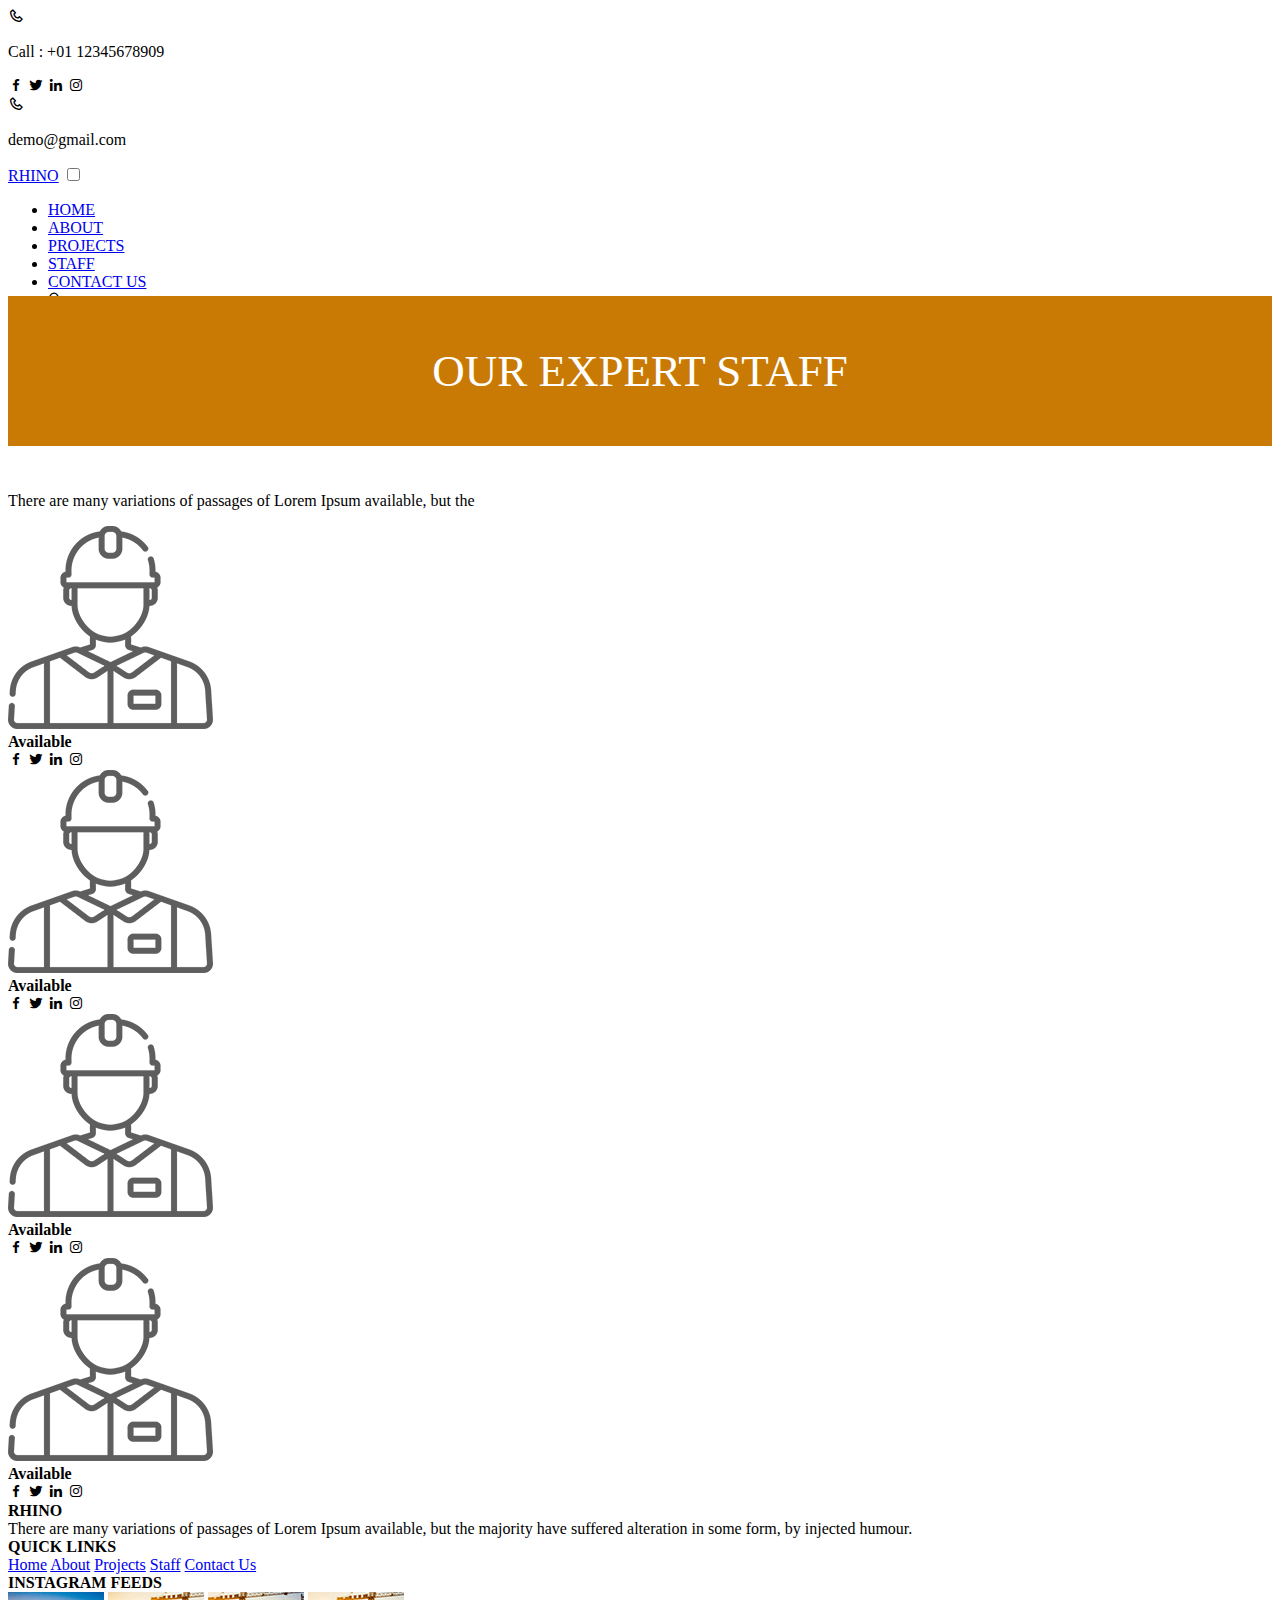
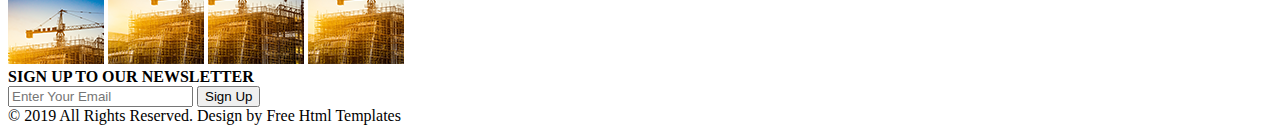
==== staff.html @ f5f03d5b "Initial commit" ====
<!DOCTYPE html>
<html lang="en">
<head>
    <meta charset="UTF-8">
    <meta name="viewport" content="width=device-width, initial-scale=1.0">
    <!-- start fonts -->
    <link href="https://fonts.googleapis.com/css2?family=Poppins:wght@100..900&display=swap" rel="stylesheet">
    <link href="https://fonts.googleapis.com/css2?family=Raleway:wght@100..900&display=swap" rel="stylesheet">
    <!-- end fonts -->
    <!-- start icons -->
    <link href='https://unpkg.com/boxicons@2.1.4/css/boxicons.min.css' rel='stylesheet'>
    <!-- end icons -->
    <link rel="stylesheet" href="Css/styles.css">
    <title>Our Expert Staff - Rhino</title>
    <style>
        header {
            background-image: none;
            height: auto;
        }
        .header_hhh {
            transform: translateY(-30px);
            height: 150px;
            display: flex;
            align-items: center;
            justify-content: center;
            background-color: #c97a05;
            color: #fff;
            font-size: 45px;
            font-weight: 500;
            text-transform: uppercase;
        }
    </style>
</head>
<body>
    <!-- start header -->
    <header>
        <div class="top_nav">
            <div>
                <i class='bx bx-phone'></i>
                <p>Call : +01 12345678909</p>
            </div>
            <div>
                <i class='bx bxl-facebook'></i>
                <i class='bx bxl-twitter'></i>
                <i class='bx bxl-linkedin'></i>
                <i class='bx bxl-instagram'></i>
            </div>
            <div>
                <i class='bx bx-phone'></i>
                <p>demo@gmail.com</p>
            </div>
        </div>
        <nav>
            <a class="title" href="#">RHINO</a>
            <input type="checkbox" id="menu-toggle">
            <label for="menu-toggle" class="menu-icon">
                <i class="fa-solid fa-bars"></i>
            </label>
            <ul>
                <li><a href="index.html">HOME</a></li>
                <li><a href="about.html">ABOUT</a></li>
                <li><a href="projects.html">PROJECTS</a></li>
                <li><a href="staff.html" class="active">STAFF</a></li>
                <li><a href="contact.html">CONTACT US</a></li>
                <li><i class='bx bx-search-alt-2'></i></li>
            </ul>
        </nav>
        <div class="header_hhh">
            Our Expert Staff
        </div>
    </header>
    <!-- end header -->

    <!-- start staff -->
    <section class="staff">
        <p>There are many variations of passages of Lorem Ipsum available, but the</p>
        <div class="container">
            <div class="card">
                <div>
                    <img src="images/man.png" alt="Staff 1">
                </div>
                <div class="details">
                    <b>Available</b>
                    <div>
                        <i class='bx bxl-facebook'></i>
                        <i class='bx bxl-twitter'></i>
                        <i class='bx bxl-linkedin'></i>
                        <i class='bx bxl-instagram'></i>
                    </div>
                </div>
            </div>
            <div class="card">
                <div>
                    <img src="images/man.png" alt="Staff 2">
                </div>
                <div class="details">
                    <b>Available</b>
                    <div>
                        <i class='bx bxl-facebook'></i>
                        <i class='bx bxl-twitter'></i>
                        <i class='bx bxl-linkedin'></i>
                        <i class='bx bxl-instagram'></i>
                    </div>
                </div>
            </div>
            <div class="card">
                <div>
                    <img src="images/man.png" alt="Staff 3">
                </div>
                <div class="details">
                    <b>Available</b>
                    <div>
                        <i class='bx bxl-facebook'></i>
                        <i class='bx bxl-twitter'></i>
                        <i class='bx bxl-linkedin'></i>
                        <i class='bx bxl-instagram'></i>
                    </div>
                </div>
            </div>
            <div class="card">
                <div>
                    <img src="images/man.png" alt="Staff 4">
                </div>
                <div class="details">
                    <b>Available</b>
                    <div>
                        <i class='bx bxl-facebook'></i>
                        <i class='bx bxl-twitter'></i>
                        <i class='bx bxl-linkedin'></i>
                        <i class='bx bxl-instagram'></i>
                    </div>
                </div>
            </div>
        </div>
    </section>
    <!-- end staff -->

    <!-- start footer -->
    <footer>
        <div class="top_footer">
            <div class="card">
                <b>RHINO</b>
                <div>There are many variations of passages of Lorem Ipsum available, but the majority have suffered alteration in some form, by injected humour.</div>
            </div>
            <div class="card">
                <b>QUICK LINKS</b>
                <div>
                    <a href="#">Home</a>
                    <a href="#">About</a>
                    <a href="#">Projects</a>
                    <a href="#">Staff</a>
                    <a href="#">Contact Us</a>
                </div>
            </div>
            <div class="card">
                <b>INSTAGRAM FEEDS</b>
                <div>
                    <img src="images/inst1.png" alt="">
                    <img src="images/inst2.png" alt="">
                    <img src="images/inst3.png" alt="">
                    <img src="images/inst4.png" alt="">
                </div>
            </div>
            <div class="card">
                <b>SIGN UP TO OUR NEWSLETTER</b>
                <div>
                    <input type="email" placeholder="Enter Your Email">
                    <button>Sign Up</button>
                </div>
            </div>
        </div>
        <div class="down_footer">
            <div>
                © 2019 All Rights Reserved. Design by <a>Free Html Templates</a>
            </div>
        </div>
    </footer>
    <!-- end footer -->
</body>
</html>
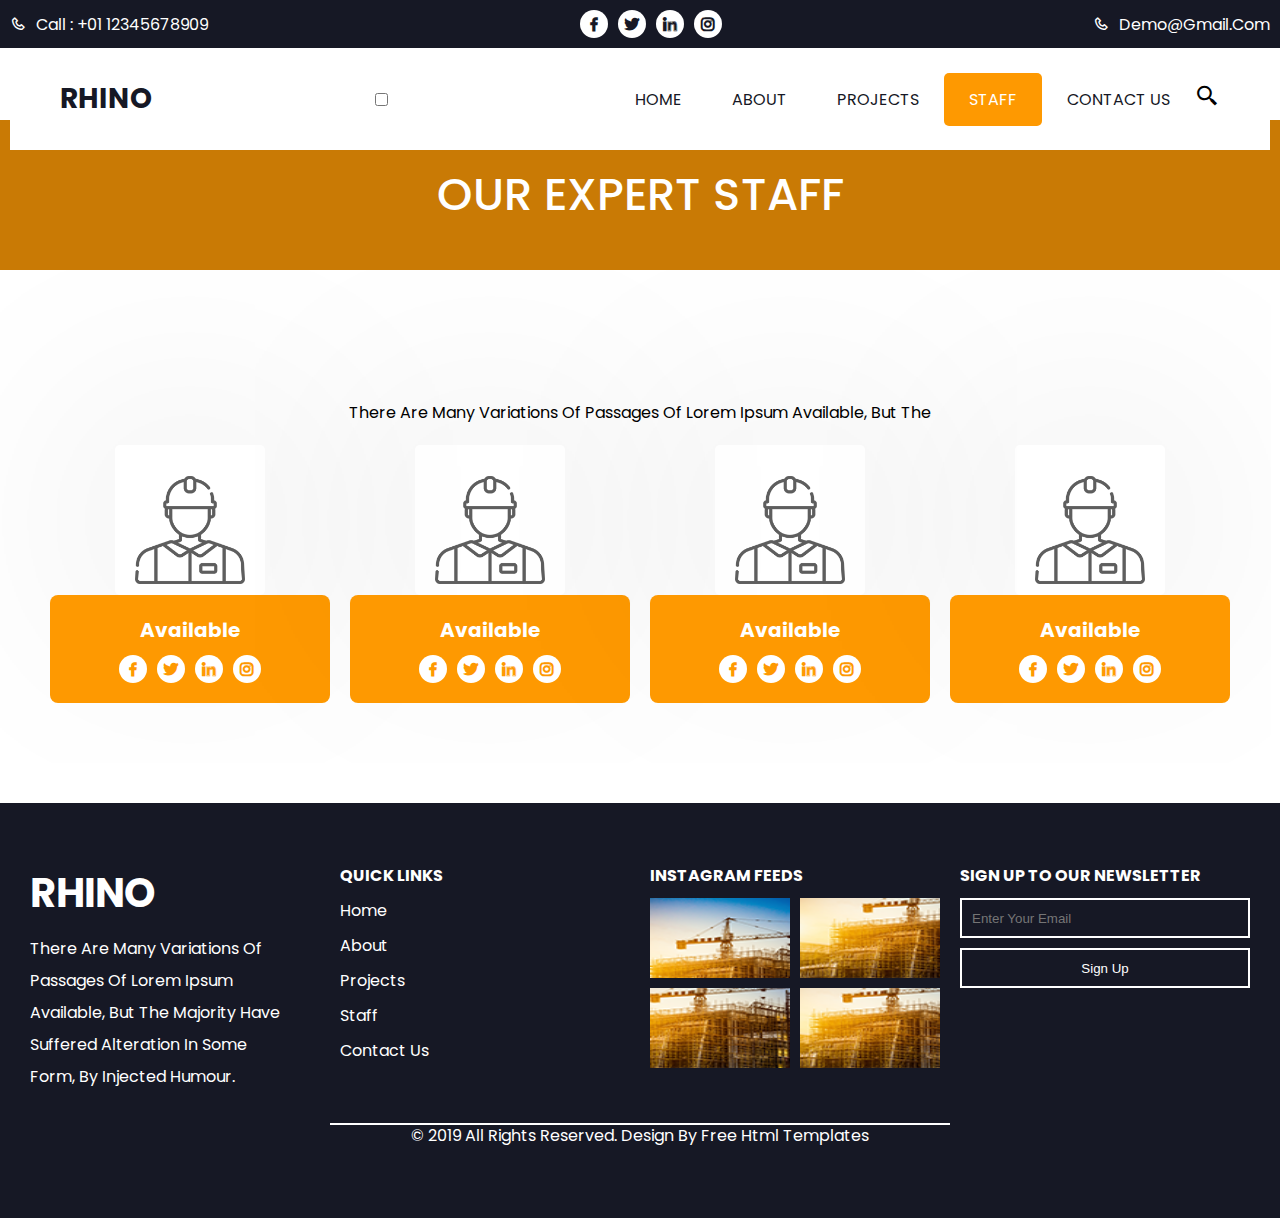
==== commit d4de261f: "Update staff.html" ====
--- a/staff.html
+++ b/staff.html
@@ -10,7 +10,7 @@
     <!-- start icons -->
     <link href='https://unpkg.com/boxicons@2.1.4/css/boxicons.min.css' rel='stylesheet'>
     <!-- end icons -->
-    <link rel="stylesheet" href="Css/styles.css">
+    <link rel="stylesheet" href="styles.css">
     <title>Our Expert Staff - Rhino</title>
     <style>
         header {
--- a/styles.css
+++ b/styles.css
@@ -0,0 +1,805 @@
+* {
+    margin: 0;
+    padding: 0;
+    box-sizing: border-box;
+}
+:root {
+    --main-color: #fe9901;
+    --secondary-color: #161825;
+}
+
+body {
+    font-family: 'Poppins', sans-serif;
+    text-transform: capitalize;
+    height: 100%;
+}
+
+/* Header */
+header {
+    background-image: url('images/banner2.jpg');
+    background-size: cover;
+    height: 110vh;
+    position: relative;
+}
+
+/* Top Navigation */
+.top_nav {
+    padding: 10px 200px;
+    background-color: var(--secondary-color);
+    color: #fff;
+    display: flex;
+    align-items: center;
+    justify-content: space-between;
+}
+.top_nav div {
+    display: flex;
+    align-items: center;
+    justify-content: center;
+    gap: 10px;
+}
+.top_nav div:nth-child(2) i {
+    padding: 5px;
+    background-color: #fff;
+    border-radius: 50%;
+    color: var(--secondary-color);
+    font-weight: bold;
+    cursor: pointer;
+    transition: 0.5s;
+    font-size: 18px;
+}
+.top_nav div:nth-child(2) i:hover {
+    color: var(--main-color);
+    transform: rotate(360deg);
+}
+@media (max-width:1300px) {
+    .top_nav {
+        padding: 10px;
+    }
+}
+@media (max-width:768px) {
+    .top_nav {
+        flex-direction: column;
+        align-items: center;
+        justify-content: center;
+        gap: 10px;
+    }
+    .top_nav div {
+        justify-content: center;
+        gap: 20px;
+    }
+    .top_nav div:first-child,
+    .top_nav div:last-child {
+        display: none;
+    }
+}
+
+/* Navigation */
+
+
+/* Nav Bar */
+nav {
+    margin: 0 200px;
+    padding: 30px 50px;
+    background-color: #fff;
+    display: flex;
+    align-items: center;
+    justify-content: space-between;
+    position: relative;
+    z-index: 5;
+}
+nav a {
+    text-decoration: none;
+    color: var(--secondary-color);
+}
+nav .title {
+    font-weight: bold;
+    font-size: 28px;
+}
+nav ul {
+    display: flex;
+    align-items: center;
+    justify-content: center;
+}
+nav ul li {
+    list-style: none;
+}
+nav ul li a {
+    padding: 15px 25px;
+    font-size: 16px;
+    border-radius: 5px;
+    transition: 0.5s;
+}
+nav ul li a.active,
+nav ul li a:hover {
+    background-color: var(--main-color);
+    color: #fff;
+}
+nav ul li i {
+    font-size: 25px;
+}
+
+/* Menu Icon */
+nav .menu-icon {
+    display: none;
+}
+
+@media (max-width:1300px) {
+    nav {
+        margin: 0 10px;
+    }
+}
+@media (max-width:990px) {
+    nav ul li a {
+        padding: 8px 10px;
+    }
+}
+@media (max-width:768px) {
+    nav ul {
+        flex-direction: column;
+        align-items: flex-start;
+        gap: 10px;
+        background-color: var(--secondary-color);
+        position: absolute;
+        top: 60px;
+        left: 0;
+        width: 100%;
+        display: none;
+    }
+    nav ul li a {
+        color: #fff;
+        padding: 10px 20px;
+    }
+    nav ul li a.active,
+    nav ul li a:hover {
+        background-color: transparent;
+        color: var(--main-color);
+    }
+    nav:hover ul {
+        display: flex;
+    }
+}
+
+/* end of nav bar */
+
+/* Header Title */
+.header_title {
+    display: flex;
+    flex-direction: column;
+    gap: 30px;
+    color: #fff;
+    position: absolute;
+    left: 200px;
+    top: 50%;
+    transform: translateY(-50%);
+}
+.header_title h1 {
+    font-size: 100px;
+    margin: 0;
+}
+.header_title p {
+    margin: 5px 0;
+}
+.header_title button {
+    width: 250px;
+    padding: 15px 0;
+    background-color: var(--main-color);
+    color: #fff;
+    cursor: pointer;
+    border: none;
+    font-size: 18px;
+    transition: 1s;
+    border-radius: 3px;
+}
+.header_title button:hover {
+    background-color: var(--secondary-color);
+}
+
+.btn {
+    width: 250px;
+    padding: 15px 0;
+    background-color: var(--main-color);
+    color: #fff;
+    cursor: pointer;
+    border: none;
+    font-size: 18px;
+    transition: 1s;
+    border-radius: 3px;
+}
+.btn:hover {
+    background-color: var(--secondary-color);
+}
+@media (max-width:1300px) {
+    .header_title {
+        left: 10px;
+    }
+}
+@media (max-width:995px) {
+    .header_title h1 {
+        font-size: 70px;
+    }
+}
+@media (max-width:570px) {
+    .header_title h1 {
+        font-size: 40px;
+    }
+}
+
+header .slider_icons {
+    position: absolute;
+    bottom: 0;
+    right: 100px;
+    transform: translateY(50%);
+    display: flex;
+    gap: 10px;
+}
+header .slider_icons i {
+    padding: 20px;
+    background-color: var(--secondary-color);
+    color: #fff;
+    font-size: 40px;
+    border-radius: 50%;
+    cursor: pointer;
+    transition: 0.5s;
+}
+.slider_icons i:hover {
+    background-color: var(--main-color);
+}
+
+/* Services */
+.services {
+    margin-left: 200px;
+    display: flex;
+    align-items: center;
+    gap: 20px;
+    transform: translateY(-50%);
+    width: max-content;
+}
+.services div {
+    width: 250px;
+    height: 150px;
+    display: flex;
+    align-items: center;
+    justify-content: center;
+    flex-direction: column;
+    padding: 20px;
+    gap: 20px;
+    background-color: #fff;
+    box-shadow: 0 0 250px rgba(3, 3, 3, 0.16);
+    transition: 1s;
+    cursor: pointer;
+}
+.services div:hover {
+    background-color: var(--main-color);
+    color: #fff;
+}
+@media (max-width:1300px) {
+    header .slider_icons {
+        right: 50px;
+    }
+    .services {
+        margin-left: 10px;
+    }
+}
+@media (max-width:1160px) {
+    header .slider_icons {
+        right: 50px;
+        bottom: 150px;
+        transform: translateY(0);
+    }
+    header .slider_icons i {
+        padding: 10px;
+    }
+}
+@media (max-width:990px) {
+    .services div {
+        width: 200px;
+        height: 100px;
+    }
+}
+@media (max-width:800px) {
+    .services {
+        flex-direction: column;
+        width: auto;
+        transform: translateY(-100px);
+        gap: 0;
+    }
+    .services div {
+        width: 90%;
+        height: 200px;
+    }
+}
+
+/* About */
+.about {
+    padding: 100px 50px 100px 200px;
+    display: flex;
+    align-items: center;
+    justify-content: center;
+}
+.about div:first-child {
+    width: 60%;
+    display: flex;
+    flex-direction: column;
+    gap: 40px;
+}
+.about div:first-child b {
+    font-size: 40px;
+    font-weight: 600;
+}
+.about div:first-child p {
+    line-height: 1.5;
+    opacity: 0.7;
+}
+.about div:first-child button {
+    width: 200px;
+    background-color: var(--secondary-color);
+}
+.about div:first-child button:hover {
+    background-color: var(--main-color);
+}
+.about div:last-child {
+    width: 40%;
+}
+.about div:last-child img {
+    width: 100%;
+}
+@media (max-width:1300px) {
+    .about {
+        padding: 100px 20px;
+    }
+}
+@media (max-width:768px) {
+    .about {
+        flex-direction: column;
+        gap: 20px;
+    }
+    .about div:first-child {
+        width: 100%;
+    }
+    .about div:last-child {
+        width: 100%;
+    }
+}
+
+/* Section */
+section {
+    padding: 100px 50px;
+    display: flex;
+    align-items: center;
+    justify-content: center;
+    flex-direction: column;
+    gap: 20px;
+}
+section .sec_title {
+    font-weight: 600;
+    font-size: 40px;
+}
+
+/* Projects */
+.projects .container {
+    display: flex;
+    align-items: center;
+    justify-content: center;
+    flex-wrap: wrap;
+    gap: 20px;
+}
+.projects .container .card {
+    width: calc((100% - 40px) / 3);
+    position: relative;
+    overflow: hidden;
+}
+.projects .container .card img {
+    width: 100%;
+}
+.projects .container .card .child {
+    position: absolute;
+    bottom: -160px;
+    left: 0;
+    padding: 50px 20px;
+    display: flex;
+    flex-direction: column;
+    transition-timing-function: linear;
+    gap: 20px;
+    color: #fff;
+    transition: 1s;
+    cursor: pointer;
+}
+.projects .container .card .child:hover {
+    color: #161825;
+    background-color: #ffffffe1;
+    bottom: 0;
+}
+.projects .container .card .child b {
+    font-weight: 500;
+    font-size: 20px;
+}
+.projects .container .card .child p {
+    line-height: 1.7;
+    transition: 0.5s;
+    opacity: 0;
+}
+.projects .container .card .child:hover p {
+    opacity: 1;
+}
+.projects .slider_icons i {
+    padding: 10px;
+    font-size: 30px;
+    background-color: var(--secondary-color);
+    color: #fff;
+    border-radius: 50%;
+    cursor: pointer;
+    transition: 0.5s;
+    font-weight: bold;
+}
+.projects .slider_icons i:hover {
+    background-color: var(--main-color);
+}
+@media (max-width:990px) {
+    .projects .container .card {
+        width: calc((100% - 20px) / 2);
+    }
+}
+@media (max-width:768px) {
+    .projects .container .card {
+        width: 100%;
+    }
+    .projects .container .card .child {
+        bottom: -120px;
+    }
+}
+
+/* Choose */
+.choose {
+    padding: 70px 200px;
+    background-image: url('images/choose_bg.jpg');
+    background-size: 100% 100%;
+    font-family: "Raleway", sans-serif;
+}
+.choose .card {
+    display: flex;
+    flex-direction: column;
+    gap: 50px;
+}
+.choose .card b {
+    font-size: 40px;
+}
+.choose .card p {
+    line-height: 2;
+    width: 50%;
+}
+.choose .card .details {
+    display: flex;
+    align-items: center;
+    justify-content: flex-start;
+    gap: 20px;
+}
+.choose .card .details .one {
+    display: flex;
+    align-items: center;
+    justify-content: center;
+    flex-direction: column;
+    gap: 20px;
+}
+.choose .card .details .one div {
+    width: 150px;
+    height: 150px;
+    background-color: #fff;
+    color: #000;
+    display: flex;
+    align-items: center;
+    justify-content: center;
+    border-radius: 8px;
+    transition: 0.5s;
+    cursor: pointer;
+}
+.choose .card .details .one div:hover {
+    background-color: var(--main-color);
+}
+.choose .card .details .one div img {
+    width: 50%;
+}
+.choose .card .details .one span {
+    font-weight: 500;
+}
+@media (max-width:1300px) {
+    .choose {
+        padding: 50px 20px;
+    }
+    .choose .card .details .one div {
+        width: 120px;
+        height: 120px;
+    }
+}
+@media (max-width:768px) {
+    .choose .card p {
+        width: auto;
+    }
+    .choose .card .details {
+        justify-content: space-between;
+    }
+    .choose .card .details .one div {
+        width: 100px;
+        height: 100px;
+    }
+    .choose .card .details .one span {
+        font-size: 12px;
+        font-weight: 600;
+    }
+}
+
+/* Staff */
+.staff .container {
+    width: 100%;
+    display: flex;
+    align-items: center;
+    justify-content: center;
+    flex-wrap: wrap;
+    gap: 20px;
+}
+.staff .container .card {
+    width: calc((100% - 60px) / 4);
+}
+.staff .container .card div:first-child {
+    width: 150px;
+    height: 150px;
+    display: flex;
+    align-items: center;
+    justify-content: center;
+    padding: 20px 20px 0;
+    box-shadow: 0 0 250px rgba(3, 3, 3, 0.15);
+    border-radius: 5px;
+    margin: auto;
+}
+.staff .container .card div:first-child img {
+    width: 100%;
+}
+.staff .container .card .details {
+    background-color: var(--main-color);
+    display: flex;
+    flex-direction: column;
+    align-items: center;
+    justify-content: center;
+    gap: 10px;
+    padding: 20px;
+    color: #fff;
+    border-radius: 8px;
+}
+.staff .container .card .details b {
+    font-size: 20px;
+}
+.staff .container .card .details div {
+    display: flex;
+    align-items: center;
+    justify-content: center;
+    gap: 10px;
+}
+.staff .container .card .details div i {
+    padding: 5px;
+    background-color: #fff;
+    border-radius: 50%;
+    color: var(--main-color);
+    font-weight: bold;
+    cursor: pointer;
+    transition: 0.5s;
+    font-size: 18px;
+}
+.staff .container .card .details div i:hover {
+    background-color: #000;
+    color: #fff;
+}
+@media (max-width:990px) {
+    .staff .container .card {
+        width: calc((100% - 40px) / 3);
+    }
+}
+@media (max-width:768px) {
+    .staff .container .card {
+        width: calc((100% - 20px) / 2);
+    }
+}
+@media (max-width:570px) {
+    .staff .container .card {
+        width: 100%;
+    }
+}
+
+/* Contact */
+.contact {
+    align-items: flex-start;
+    padding: 100px 200px;
+}
+.contact .container {
+    width: 100%;
+    display: flex;
+    align-items: center;
+    justify-content: center;
+}
+.contact .container form {
+    width: 50%;
+    box-shadow: 0 0 250px rgba(3, 3, 3, 0.15);
+    padding: 30px 60px;
+    display: flex;
+    flex-direction: column;
+    gap: 20px;
+}
+.contact .container form input,
+.contact .container form textarea {
+    width: 100%;
+    border: none;
+    outline: none;
+    padding: 10px;
+    box-shadow: rgba(0, 0, 0, 0.16) 0px 1px 4px;
+}
+.contact .container form input::placeholder,
+.contact .container form textarea::placeholder {
+    opacity: 0.5;
+    font-size: 16px;
+}
+.contact .container form button {
+    background-color: var(--secondary-color);
+    color: #fff;
+    cursor: pointer;
+    border: none;
+    font-size: 18px;
+    transition: 0.5s;
+    border-radius: 3px;
+    width: 180px;
+    padding: 10px 0;
+}
+.contact .container form button:hover {
+    background-color: var(--main-color);
+}
+.contact .container div {
+    width: 50%;
+    height: 400px;
+}
+.contact .container div iframe {
+    width: 100%;
+    height: 100%;
+}
+@media (max-width:1200px) {
+    .contact {
+        align-items: flex-start;
+        padding: 100px 20px;
+    }
+}
+@media (max-width:768px) {
+    .contact .container {
+        flex-direction: column;
+        width: 100%;
+    }
+    .contact .container form {
+        width: 70%;
+    }
+    .contact .container div {
+        width: 90%;
+    }
+}
+
+/* Animation */
+.animation {
+    display: flex;
+    align-items: center;
+    justify-content: center;
+    gap: 300px;
+    padding: 50px 0;
+}
+.animation img {
+    animation: truck 10s infinite linear alternate;
+}
+@keyframes truck {
+    100% {
+        transform: translateX(600px);
+    }
+}
+
+/* Footer */
+footer {
+    background-color: var(--secondary-color);
+    color: #fff;
+    padding: 50px 0;
+}
+footer .top_footer {
+    display: flex;
+    flex-wrap: wrap;
+    justify-content: space-between;
+    padding: 0 200px;
+}
+footer .top_footer .card {
+    flex: 1 1 200px;
+    margin: 10px;
+}
+footer .top_footer .card div {
+    margin-top: 10px;
+}
+footer .top_footer .card:first-child b {
+    font-size: 40px;
+}
+footer .top_footer .card:first-child div {
+    width: 250px;
+    line-height: 2;
+}
+footer .top_footer .card:nth-child(2) div {
+    display: flex;
+    flex-direction: column;
+    gap: 10px;
+}
+footer .top_footer .card:nth-child(2) div a {
+    color: #fff;
+    text-decoration: none;
+}
+footer .top_footer .card:nth-child(3) div {
+    display: flex;
+    flex-wrap: wrap;
+    gap: 10px;
+}
+footer .top_footer .card:nth-child(3) div img {
+    width: calc((100% - 10px) / 2);
+    height: 80px;
+}
+footer .top_footer .card:last-child div {
+    display: flex;
+    flex-direction: column;
+    gap: 10px;
+}
+footer .top_footer .card:last-child div input,
+footer .top_footer .card:last-child div button {
+    height: 40px;
+    padding: 0 10px;
+    border: 2px solid #fff;
+    background-color: transparent;
+    outline: none;
+    color: #fff;
+}
+footer .top_footer .card:last-child div button {
+    cursor: pointer;
+    transition: 0.5s;
+}
+footer .top_footer .card:last-child div button:hover {
+    background-color: var(--main-color);
+}
+footer .down_footer {
+    text-align: center;
+    padding: 20px;
+}
+footer .down_footer div {
+    position: relative;
+}
+footer .down_footer div::after {
+    content: "";
+    position: absolute;
+    width: 50%;
+    height: 2px;
+    left: 50%;
+    transform: translateX(-50%);
+    top: 0;
+    background-color: #fff;
+}
+footer .down_footer a {
+    text-decoration: none;
+    color: #fff;
+    transition: 0.5s;
+    cursor: pointer;
+}
+footer .down_footer a:hover {
+    color: var(--main-color);
+}
+@media (max-width:1300px) {
+    footer .top_footer {
+        padding: 0 20px;
+    }
+}
+@media (max-width:768px) {
+    .top_nav {
+        padding: 10px;
+    }
+    footer .top_footer {
+        padding: 0 10px;
+        flex-direction: column;
+        align-items: center;
+    }
+    footer .top_footer .card {
+        width: 100%;
+        margin: 10px 0;
+    }
+}
